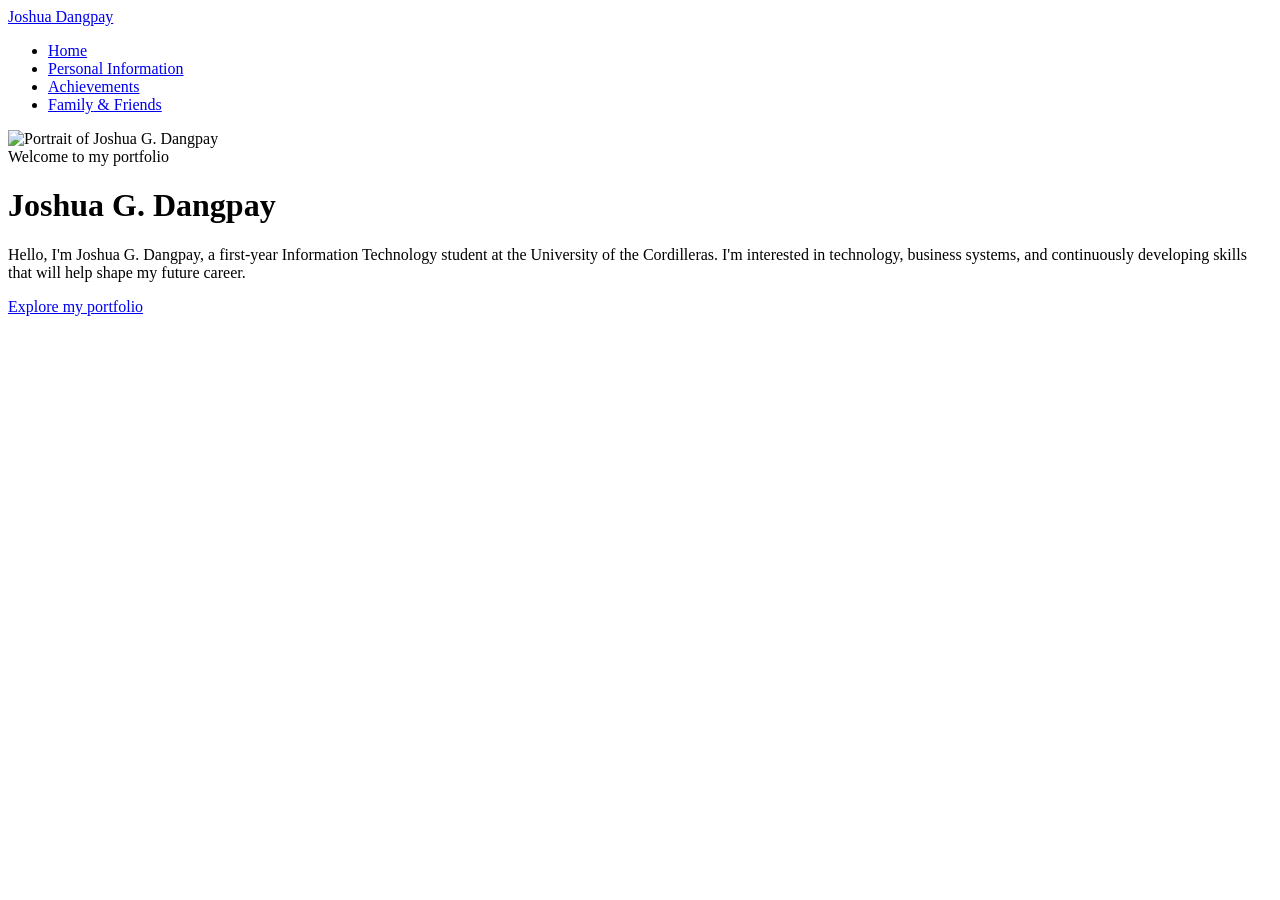
==== index.html @ fbba486f "Add files via upload" ====
<!DOCTYPE html>
<html lang="en">
<head>
<meta charset="utf-8">
<meta name="viewport" content="width=device-width, initial-scale=1">
<title>Home | Joshua G. Dangpay</title>
<link rel="stylesheet" href="css/style.css">
<script src="js/script.js" defer></script>
</head>
<body>
<nav aria-label="Main"><a class="brand" href="index.html">Joshua Dangpay</a><ul><li><a href="index.html" aria-current="page">Home</a></li><li><a href="personal.html">Personal<span class="x"> Information</span></a></li><li><a href="achievements.html">Achievements</a></li><li><a href="family-friends.html">Family<span class="x"> &amp; Friends</span></a></li></ul></nav>
<main class="home">
<div class="ph"><img src="assets/images/profile/profile-photo.jpg" alt="Portrait of Joshua G. Dangpay"></div>
<div class="tx">
<span class="hi">Welcome to my portfolio</span>
<h1>Joshua G. Dangpay</h1>
<p>Hello, I'm Joshua G. Dangpay, a first-year Information Technology student at the University of the Cordilleras. I'm interested in technology, business systems, and continuously developing skills that will help shape my future career.</p>
<a class="btn" href="personal.html" data-nav>Explore my portfolio</a>
</div>
</main>
</body>
</html>
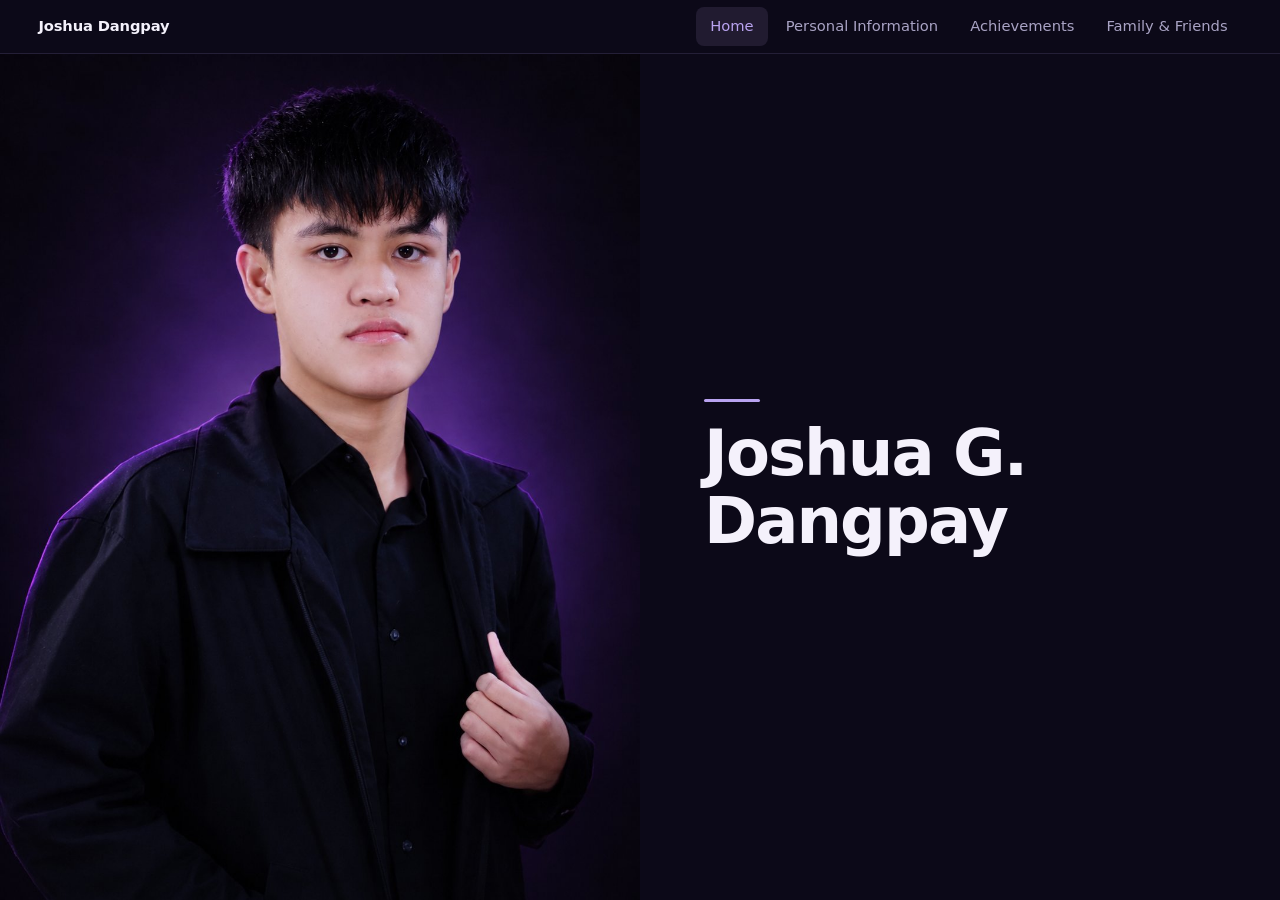
==== commit 6d9f5296: "Add files via upload" ====
--- a/index.html
+++ b/index.html
@@ -11,12 +11,7 @@
 <nav aria-label="Main"><a class="brand" href="index.html">Joshua Dangpay</a><ul><li><a href="index.html" aria-current="page">Home</a></li><li><a href="personal.html">Personal<span class="x"> Information</span></a></li><li><a href="achievements.html">Achievements</a></li><li><a href="family-friends.html">Family<span class="x"> &amp; Friends</span></a></li></ul></nav>
 <main class="home">
 <div class="ph"><img src="assets/images/profile/profile-photo.jpg" alt="Portrait of Joshua G. Dangpay"></div>
-<div class="tx">
-<span class="hi">Welcome to my portfolio</span>
-<h1>Joshua G. Dangpay</h1>
-<p>Hello, I'm Joshua G. Dangpay, a first-year Information Technology student at the University of the Cordilleras. I'm interested in technology, business systems, and continuously developing skills that will help shape my future career.</p>
-<a class="btn" href="personal.html" data-nav>Explore my portfolio</a>
-</div>
+<div class="tx"><h1>Joshua G.<br>Dangpay</h1></div>
 </main>
 </body>
 </html>
--- a/css/style.css
+++ b/css/style.css
@@ -0,0 +1,105 @@
+:root{--bg:#0c0918;--sf:#161030;--sf2:#1e1741;--tx:#f4f1fb;--mu:#a9a3c4;--ac:#b9a3f0;--bd:rgba(185,163,240,.14)}
+*{box-sizing:border-box;margin:0}
+[hidden]{display:none!important}
+html,body{height:100%}
+body{background:var(--bg);color:var(--tx);font:16px/1.5 Inter,"Segoe UI",system-ui,sans-serif;display:flex;flex-direction:column;overflow:hidden}
+a:focus-visible,button:focus-visible,[tabindex]:focus-visible{outline:2px solid var(--ac);outline-offset:2px}
+nav{height:54px;flex:none;display:flex;align-items:center;justify-content:space-between;padding:0 clamp(12px,3vw,40px);border-bottom:1px solid var(--bd)}
+nav ul{display:flex;gap:4px;list-style:none;padding:0}
+nav a{display:block;padding:8px 14px;border-radius:8px;color:var(--mu);text-decoration:none;font-size:.92rem;transition:color .2s,background .2s}
+nav a:hover{color:var(--tx);background:var(--sf)}
+nav a[aria-current]{color:var(--ac);background:rgba(179,157,219,.12)}
+nav .brand{font-weight:700;color:var(--tx);padding-left:0;letter-spacing:-.01em}
+main{flex:1;min-height:0;padding:clamp(12px,2.2vw,28px) clamp(16px,3vw,40px);display:flex;transition:transform .26s ease-in,opacity .26s ease-in}
+@keyframes inR{from{transform:translateX(6%);opacity:0}}
+@keyframes inL{from{transform:translateX(-6%);opacity:0}}
+main.in-r{animation:inR .35s ease-out}
+main.in-l{animation:inL .35s ease-out}
+main.out-l{transform:translateX(-6%);opacity:0}
+main.out-r{transform:translateX(6%);opacity:0}
+h1{font-size:clamp(2.2rem,5vw,4.2rem);line-height:1.05;letter-spacing:-.03em}
+h2{font-size:.85rem;color:var(--ac);font-weight:600;letter-spacing:.03em;margin-bottom:12px}
+h3{font-size:.95rem;font-weight:600}
+p{color:var(--mu)}
+.card{background:var(--sf);border:1px solid var(--bd);border-radius:14px;padding:clamp(14px,1.8vw,22px);min-height:0;overflow:hidden;transition:border-color .2s}
+.card:hover{border-color:rgba(179,157,219,.35)}
+dl{display:grid;grid-template-columns:auto 1fr;gap:10px 18px;font-size:.95rem}
+dt{color:var(--mu)}
+dd{font-weight:500}
+.chips{display:flex;flex-wrap:wrap;gap:8px}
+.chip{padding:6px 12px;border:1px solid var(--bd);border-radius:99px;background:var(--sf2);font-size:.9rem}
+/* Home */
+.home{padding:0;display:grid;grid-template-columns:1fr 1fr}
+.home .ph{min-height:0;overflow:hidden}
+.home img{width:100%;height:100%;object-fit:cover;object-position:50% 22%;display:block}
+.home .tx{display:flex;flex-direction:column;justify-content:center;align-items:flex-start;gap:18px;padding:clamp(24px,5vw,72px)}
+.home .tx p{font-size:clamp(1rem,1.3vw,1.15rem);max-width:34em}
+.home .hi{color:var(--ac);font-weight:600}
+.btn{display:inline-block;padding:12px 24px;border-radius:10px;background:var(--ac);color:#17121f;font-weight:600;text-decoration:none;transition:transform .2s,background .2s}
+.btn:hover{background:#c5b3e6;transform:translateY(-2px)}
+/* Personal */
+.pi{display:grid;gap:14px;width:100%;grid-template-columns:1.1fr 1fr 1fr;grid-template-rows:1fr 1fr}
+.pi .big{grid-row:span 2}
+.pi .card{display:flex;flex-direction:column}
+.pi .card p{font-size:.95rem}
+.pi .card h3{margin-bottom:4px}
+/* Achievements */
+.ach{display:grid;grid-template-columns:1.15fr 1fr;gap:14px;width:100%}
+.ach .card{display:flex;flex-direction:column}
+.awards{display:grid;grid-template-columns:repeat(3,1fr);gap:14px;flex:1;min-height:0}
+.item{display:flex;flex-direction:column;gap:6px;min-height:0}
+.item p{font-size:.82rem;line-height:1.4}
+.zoom{position:relative;flex:1;min-height:0;padding:0;background:var(--sf2);border:1px solid var(--bd);border-radius:10px;overflow:hidden;cursor:zoom-in}
+.zoom img{position:absolute;inset:0;width:100%;height:100%;object-fit:contain;transition:transform .3s}
+.zoom:hover img{transform:scale(1.02)}
+.wi{display:grid;grid-template-columns:minmax(0,.9fr) minmax(0,1fr);gap:16px;flex:1;min-height:0}
+.wi .info{display:flex;flex-direction:column;gap:12px;overflow:auto;min-height:0}
+.wi dl{font-size:.85rem;gap:8px 14px}
+.wi p{font-size:.88rem}
+/* Family & Friends */
+.fam{flex-direction:column;gap:12px}
+.gal{flex:1;min-height:0;display:flex;justify-content:center;gap:12px}
+.gal figure{flex:0 1 auto;height:100%;aspect-ratio:var(--ar);min-width:0;position:relative;border-radius:12px;overflow:hidden;cursor:zoom-in;border:1px solid var(--bd)}
+.gal img{position:absolute;inset:0;width:100%;height:100%;object-fit:cover;transition:transform .4s}
+.gal figure:hover img{transform:scale(1.03)}
+.gal figcaption{position:absolute;left:0;right:0;bottom:0;padding:28px 14px 12px;background:linear-gradient(transparent,rgba(0,0,0,.72));font-size:.85rem;opacity:0;transition:opacity .2s}
+.gal figure:hover figcaption,.gal figure:focus-visible figcaption{opacity:1}
+.pager{display:flex;justify-content:center;align-items:center;gap:14px;color:var(--mu);font-size:.9rem}
+.pager button,.lb button{background:var(--sf);color:var(--tx);border:1px solid var(--bd);border-radius:8px;padding:6px 14px;cursor:pointer;font-size:1rem}
+.pager button:hover:not(:disabled),.lb button:hover{border-color:var(--ac)}
+.pager button:disabled{opacity:.35;cursor:default}
+.pager[hidden]{display:flex!important;visibility:hidden}
+.ach .pager{margin-top:10px}
+.home .tx::before{content:"";width:56px;height:3px;border-radius:2px;background:var(--ac)}
+.pi .a{grid-column:1;grid-row:1/3}.pi .b{grid-column:2;grid-row:1}.pi .c{grid-column:2;grid-row:2}.pi .d{grid-column:3;grid-row:1/3}
+dd{overflow-wrap:anywhere}
+a.lk{color:var(--tx);text-decoration:none;border-bottom:1px solid var(--ac);transition:color .2s}
+a.lk:hover{color:var(--ac)}
+.sk{list-style:none;padding:0;display:grid;gap:10px}
+.sk li{display:flex;gap:12px;align-items:center;padding:12px 14px;border:1px solid var(--bd);border-radius:12px;background:var(--sf2)}
+.sk .ic{font-size:1.4rem}
+.sk b{display:block;font-size:.95rem;font-weight:600}
+.sk span span{font-size:.82rem;color:var(--mu)}
+.edu+.edu{margin-top:14px}
+/* Lightbox */
+.lb{position:fixed;inset:0;z-index:50;display:flex;align-items:center;justify-content:center;gap:12px;padding:16px;background:rgba(6,5,9,.94)}
+.lb figure{display:flex;flex-direction:column;align-items:center;gap:10px;min-width:0}
+.lb img{max-width:calc(100vw - 150px);max-height:calc(100vh - 110px);object-fit:contain;border-radius:6px}
+.lb figcaption{color:var(--mu);font-size:.9rem;text-align:center}
+.lb .lb-x{position:absolute;top:14px;right:14px}
+@media(max-width:800px){
+ .x,nav .brand{display:none}
+ nav{justify-content:center}
+ nav a{padding:8px 9px;font-size:.82rem}
+ main{overflow:auto}
+ .home{grid-template-columns:1fr;grid-template-rows:42% auto}
+ .home .tx{padding:20px;gap:12px}
+ .pi,.ach,.awards,.wi{grid-template-columns:1fr;grid-template-rows:none}
+ .pi .a,.pi .b,.pi .c,.pi .d{grid-column:auto;grid-row:auto}
+ .zoom{min-height:240px}
+ .gal{min-height:60vh}
+ .lb img{max-width:calc(100vw - 32px)}
+ .lb{flex-wrap:wrap}
+}
+@media(max-height:560px) and (min-width:801px){main{overflow:auto}}
+@media(prefers-reduced-motion:reduce){*{animation:none!important;transition:none!important}}
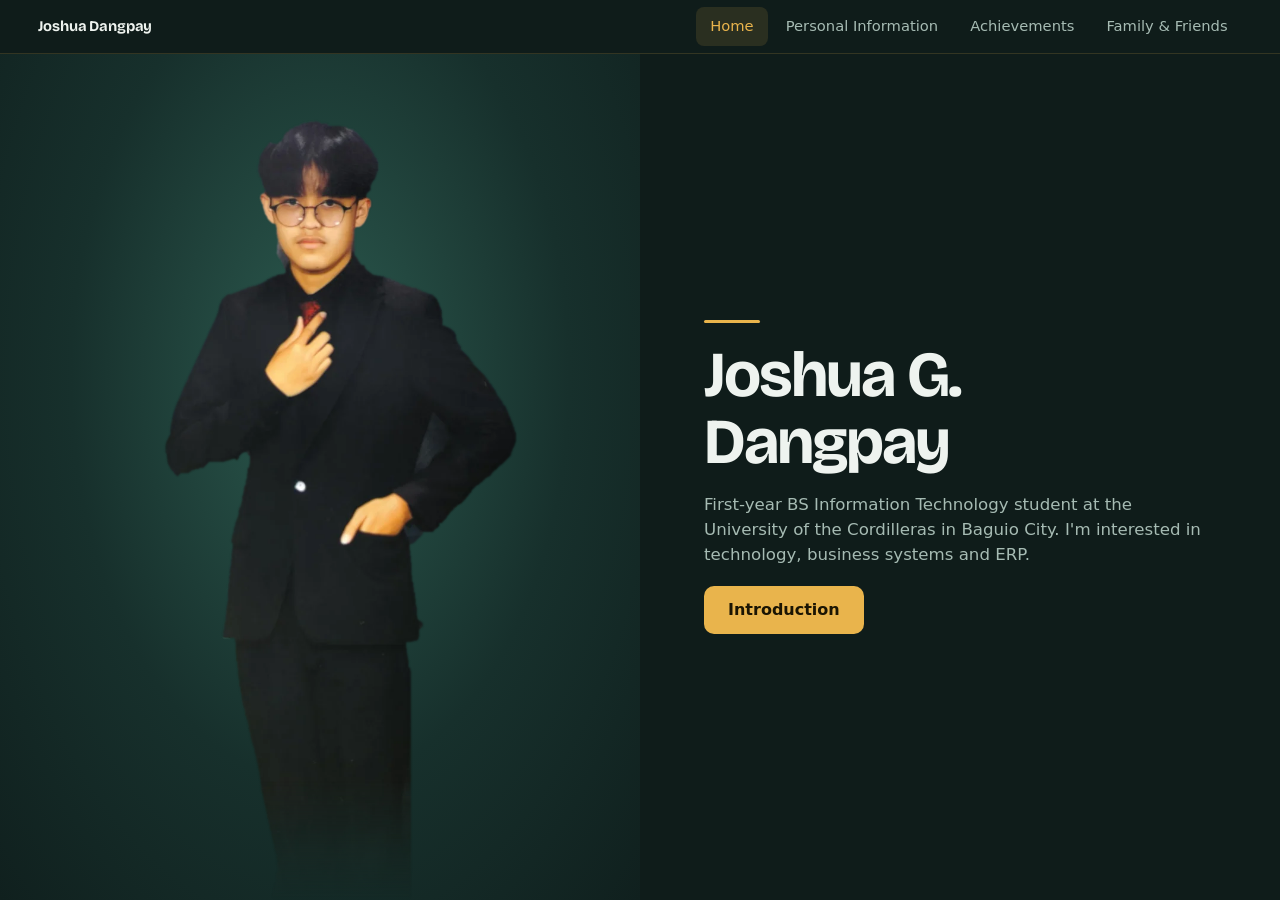
==== commit 8fc5d162: "Add files via upload" ====
--- a/index.html
+++ b/index.html
@@ -4,14 +4,15 @@
 <meta charset="utf-8">
 <meta name="viewport" content="width=device-width, initial-scale=1">
 <title>Home | Joshua G. Dangpay</title>
-<link rel="stylesheet" href="css/style.css">
-<script src="js/script.js" defer></script>
+<link rel="preconnect" href="https://fonts.googleapis.com"><link rel="preconnect" href="https://fonts.gstatic.com" crossorigin><link href="https://fonts.googleapis.com/css2?family=Bricolage+Grotesque:wght@600;700&display=swap" rel="stylesheet">
+<link rel="stylesheet" href="css/style.css?v=7">
+<script src="js/script.js?v=7" defer></script>
 </head>
 <body>
 <nav aria-label="Main"><a class="brand" href="index.html">Joshua Dangpay</a><ul><li><a href="index.html" aria-current="page">Home</a></li><li><a href="personal.html">Personal<span class="x"> Information</span></a></li><li><a href="achievements.html">Achievements</a></li><li><a href="family-friends.html">Family<span class="x"> &amp; Friends</span></a></li></ul></nav>
 <main class="home">
-<div class="ph"><img src="assets/images/profile/profile-photo.jpg" alt="Portrait of Joshua G. Dangpay"></div>
-<div class="tx"><h1>Joshua G.<br>Dangpay</h1></div>
+<div class="ph"><img src="assets/images/profile/profile-photo.webp" alt="Portrait of Joshua G. Dangpay"></div>
+<div class="tx"><h1>Joshua G.<br>Dangpay</h1><p>First-year BS Information Technology student at the University of the Cordilleras in Baguio City. I'm interested in technology, business systems and ERP.</p><a class="btn" href="personal.html" data-nav>Introduction</a></div>
 </main>
 </body>
 </html>
--- a/css/style.css
+++ b/css/style.css
@@ -1,4 +1,4 @@
-:root{--bg:#0c0918;--sf:#161030;--sf2:#1e1741;--tx:#f4f1fb;--mu:#a9a3c4;--ac:#b9a3f0;--bd:rgba(185,163,240,.14)}
+:root{--bg:#0f1c1a;--sf:#162826;--sf2:#1e3532;--tx:#eef3ef;--mu:#a6bbb3;--ac:#e9b44c;--bd:rgba(233,180,76,.16)}
 *{box-sizing:border-box;margin:0}
 [hidden]{display:none!important}
 html,body{height:100%}
@@ -8,7 +8,7 @@
 nav ul{display:flex;gap:4px;list-style:none;padding:0}
 nav a{display:block;padding:8px 14px;border-radius:8px;color:var(--mu);text-decoration:none;font-size:.92rem;transition:color .2s,background .2s}
 nav a:hover{color:var(--tx);background:var(--sf)}
-nav a[aria-current]{color:var(--ac);background:rgba(179,157,219,.12)}
+nav a[aria-current]{color:var(--ac);background:rgba(233,180,76,.12)}
 nav .brand{font-weight:700;color:var(--tx);padding-left:0;letter-spacing:-.01em}
 main{flex:1;min-height:0;padding:clamp(12px,2.2vw,28px) clamp(16px,3vw,40px);display:flex;transition:transform .26s ease-in,opacity .26s ease-in}
 @keyframes inR{from{transform:translateX(6%);opacity:0}}
@@ -22,7 +22,7 @@
 h3{font-size:.95rem;font-weight:600}
 p{color:var(--mu)}
 .card{background:var(--sf);border:1px solid var(--bd);border-radius:14px;padding:clamp(14px,1.8vw,22px);min-height:0;overflow:hidden;transition:border-color .2s}
-.card:hover{border-color:rgba(179,157,219,.35)}
+.card:hover{border-color:rgba(233,180,76,.38)}
 dl{display:grid;grid-template-columns:auto 1fr;gap:10px 18px;font-size:.95rem}
 dt{color:var(--mu)}
 dd{font-weight:500}
@@ -35,18 +35,19 @@
 .home .tx{display:flex;flex-direction:column;justify-content:center;align-items:flex-start;gap:18px;padding:clamp(24px,5vw,72px)}
 .home .tx p{font-size:clamp(1rem,1.3vw,1.15rem);max-width:34em}
 .home .hi{color:var(--ac);font-weight:600}
-.btn{display:inline-block;padding:12px 24px;border-radius:10px;background:var(--ac);color:#17121f;font-weight:600;text-decoration:none;transition:transform .2s,background .2s}
-.btn:hover{background:#c5b3e6;transform:translateY(-2px)}
+.btn{display:inline-block;padding:12px 24px;border-radius:10px;background:var(--ac);color:#1b1503;font-weight:600;text-decoration:none;transition:transform .2s,background .2s}
+.btn:hover{background:#f2c76a;transform:translateY(-2px)}
 /* Personal */
-.pi{display:grid;gap:14px;width:100%;grid-template-columns:1.1fr 1fr 1fr;grid-template-rows:1fr 1fr}
+.pi{display:grid;gap:14px;width:100%;grid-template-columns:1.1fr 1fr 1fr;grid-template-rows:repeat(2,minmax(min-content,1fr));overflow:auto}
 .pi .big{grid-row:span 2}
 .pi .card{display:flex;flex-direction:column}
 .pi .card p{font-size:.95rem}
 .pi .card h3{margin-bottom:4px}
 /* Achievements */
-.ach{display:grid;grid-template-columns:1.15fr 1fr;gap:14px;width:100%}
+.ach{display:grid;grid-template-columns:1.5fr 1fr;gap:14px;width:100%}
 .ach .card{display:flex;flex-direction:column}
-.awards{display:grid;grid-template-columns:repeat(3,1fr);gap:14px;flex:1;min-height:0}
+.awards{display:grid;grid-template-columns:repeat(6,1fr);grid-template-rows:1fr 1fr;gap:12px;flex:1;min-height:0}
+.item{grid-column:span 2}.item:nth-child(n+4){grid-column:span 3}
 .item{display:flex;flex-direction:column;gap:6px;min-height:0}
 .item p{font-size:.82rem;line-height:1.4}
 .zoom{position:relative;flex:1;min-height:0;padding:0;background:var(--sf2);border:1px solid var(--bd);border-radius:10px;overflow:hidden;cursor:zoom-in}
@@ -58,11 +59,12 @@
 .wi p{font-size:.88rem}
 /* Family & Friends */
 .fam{flex-direction:column;gap:12px}
-.gal{flex:1;min-height:0;display:flex;justify-content:center;gap:12px}
-.gal figure{flex:0 1 auto;height:100%;aspect-ratio:var(--ar);min-width:0;position:relative;border-radius:12px;overflow:hidden;cursor:zoom-in;border:1px solid var(--bd)}
+.gal{flex:1;min-height:0;display:flex;flex-wrap:wrap;align-content:center;justify-content:center;gap:12px;--h:26vh}
+.gal .row{flex:0 0 100%;display:flex;justify-content:center;gap:12px}
+.gal figure{flex:none;height:var(--h,100%);width:calc(var(--h,100%)*var(--ar));position:relative;border-radius:12px;overflow:hidden;cursor:zoom-in;border:1px solid var(--bd)}
 .gal img{position:absolute;inset:0;width:100%;height:100%;object-fit:cover;transition:transform .4s}
 .gal figure:hover img{transform:scale(1.03)}
-.gal figcaption{position:absolute;left:0;right:0;bottom:0;padding:28px 14px 12px;background:linear-gradient(transparent,rgba(0,0,0,.72));font-size:.85rem;opacity:0;transition:opacity .2s}
+.gal figcaption{position:absolute;left:0;right:0;bottom:0;padding:28px 14px 12px;background:linear-gradient(transparent,rgba(0,0,0,.72));font-size:.9rem;font-weight:500}
 .gal figure:hover figcaption,.gal figure:focus-visible figcaption{opacity:1}
 .pager{display:flex;justify-content:center;align-items:center;gap:14px;color:var(--mu);font-size:.9rem}
 .pager button,.lb button{background:var(--sf);color:var(--tx);border:1px solid var(--bd);border-radius:8px;padding:6px 14px;cursor:pointer;font-size:1rem}
@@ -71,16 +73,21 @@
 .pager[hidden]{display:flex!important;visibility:hidden}
 .ach .pager{margin-top:10px}
 .home .tx::before{content:"";width:56px;height:3px;border-radius:2px;background:var(--ac)}
-.pi .a{grid-column:1;grid-row:1/3}.pi .b{grid-column:2;grid-row:1}.pi .c{grid-column:2;grid-row:2}.pi .d{grid-column:3;grid-row:1/3}
+.pi .a{grid-column:1;grid-row:1}.pi .b{grid-column:1;grid-row:2}.pi .e{grid-column:2;grid-row:1/3}.pi .c{grid-column:3;grid-row:1}.pi .d{grid-column:3;grid-row:2}
 dd{overflow-wrap:anywhere}
 a.lk{color:var(--tx);text-decoration:none;border-bottom:1px solid var(--ac);transition:color .2s}
 a.lk:hover{color:var(--ac)}
-.sk{list-style:none;padding:0;display:grid;gap:10px}
-.sk li{display:flex;gap:12px;align-items:center;padding:12px 14px;border:1px solid var(--bd);border-radius:12px;background:var(--sf2)}
+.sk{list-style:none;padding:0;display:grid;gap:8px}
+.sk li{display:flex;gap:12px;align-items:center;padding:9px 12px;border:1px solid var(--bd);border-radius:12px;background:var(--sf2)}
 .sk .ic{font-size:1.4rem}
 .sk b{display:block;font-size:.95rem;font-weight:600}
 .sk span span{font-size:.82rem;color:var(--mu)}
 .edu+.edu{margin-top:14px}
+.pi dl{font-size:1.05rem;gap:16px 20px}
+.pi .card p{font-size:1.02rem}
+.pi .a p{font-size:1.1rem;line-height:1.65}
+.pi .edu h3{font-size:1.05rem}
+.sk{flex:1;grid-auto-rows:1fr}
 /* Lightbox */
 .lb{position:fixed;inset:0;z-index:50;display:flex;align-items:center;justify-content:center;gap:12px;padding:16px;background:rgba(6,5,9,.94)}
 .lb figure{display:flex;flex-direction:column;align-items:center;gap:10px;min-width:0}
@@ -95,7 +102,8 @@
  .home{grid-template-columns:1fr;grid-template-rows:42% auto}
  .home .tx{padding:20px;gap:12px}
  .pi,.ach,.awards,.wi{grid-template-columns:1fr;grid-template-rows:none}
- .pi .a,.pi .b,.pi .c,.pi .d{grid-column:auto;grid-row:auto}
+ .item,.item:nth-child(n+4){grid-column:auto}
+ .pi .a,.pi .b,.pi .c,.pi .d,.pi .e{grid-column:auto;grid-row:auto}
  .zoom{min-height:240px}
  .gal{min-height:60vh}
  .lb img{max-width:calc(100vw - 32px)}
@@ -103,3 +111,14 @@
 }
 @media(max-height:560px) and (min-width:801px){main{overflow:auto}}
 @media(prefers-reduced-motion:reduce){*{animation:none!important;transition:none!important}}
+
+h1,h2,h3,nav .brand{font-family:"Bricolage Grotesque",Inter,"Segoe UI",system-ui,sans-serif}
+h1{font-weight:700}
+h2{font-size:1.1rem;letter-spacing:0}
+.pi dl{align-items:center}
+.pi .chip{padding:3px 12px;font-size:.9rem}
+.pi .a p{font-size:1.02rem;line-height:1.55}
+.sk li{padding:8px 12px}
+.home .ph{background:radial-gradient(ellipse at 50% 38%,#2c5a4f 0%,#17302c 55%,#10201e 100%)}
+.home img{object-fit:contain;object-position:50% 100%}
+@media(max-width:800px){.home img{object-fit:cover;object-position:50% 0}}
